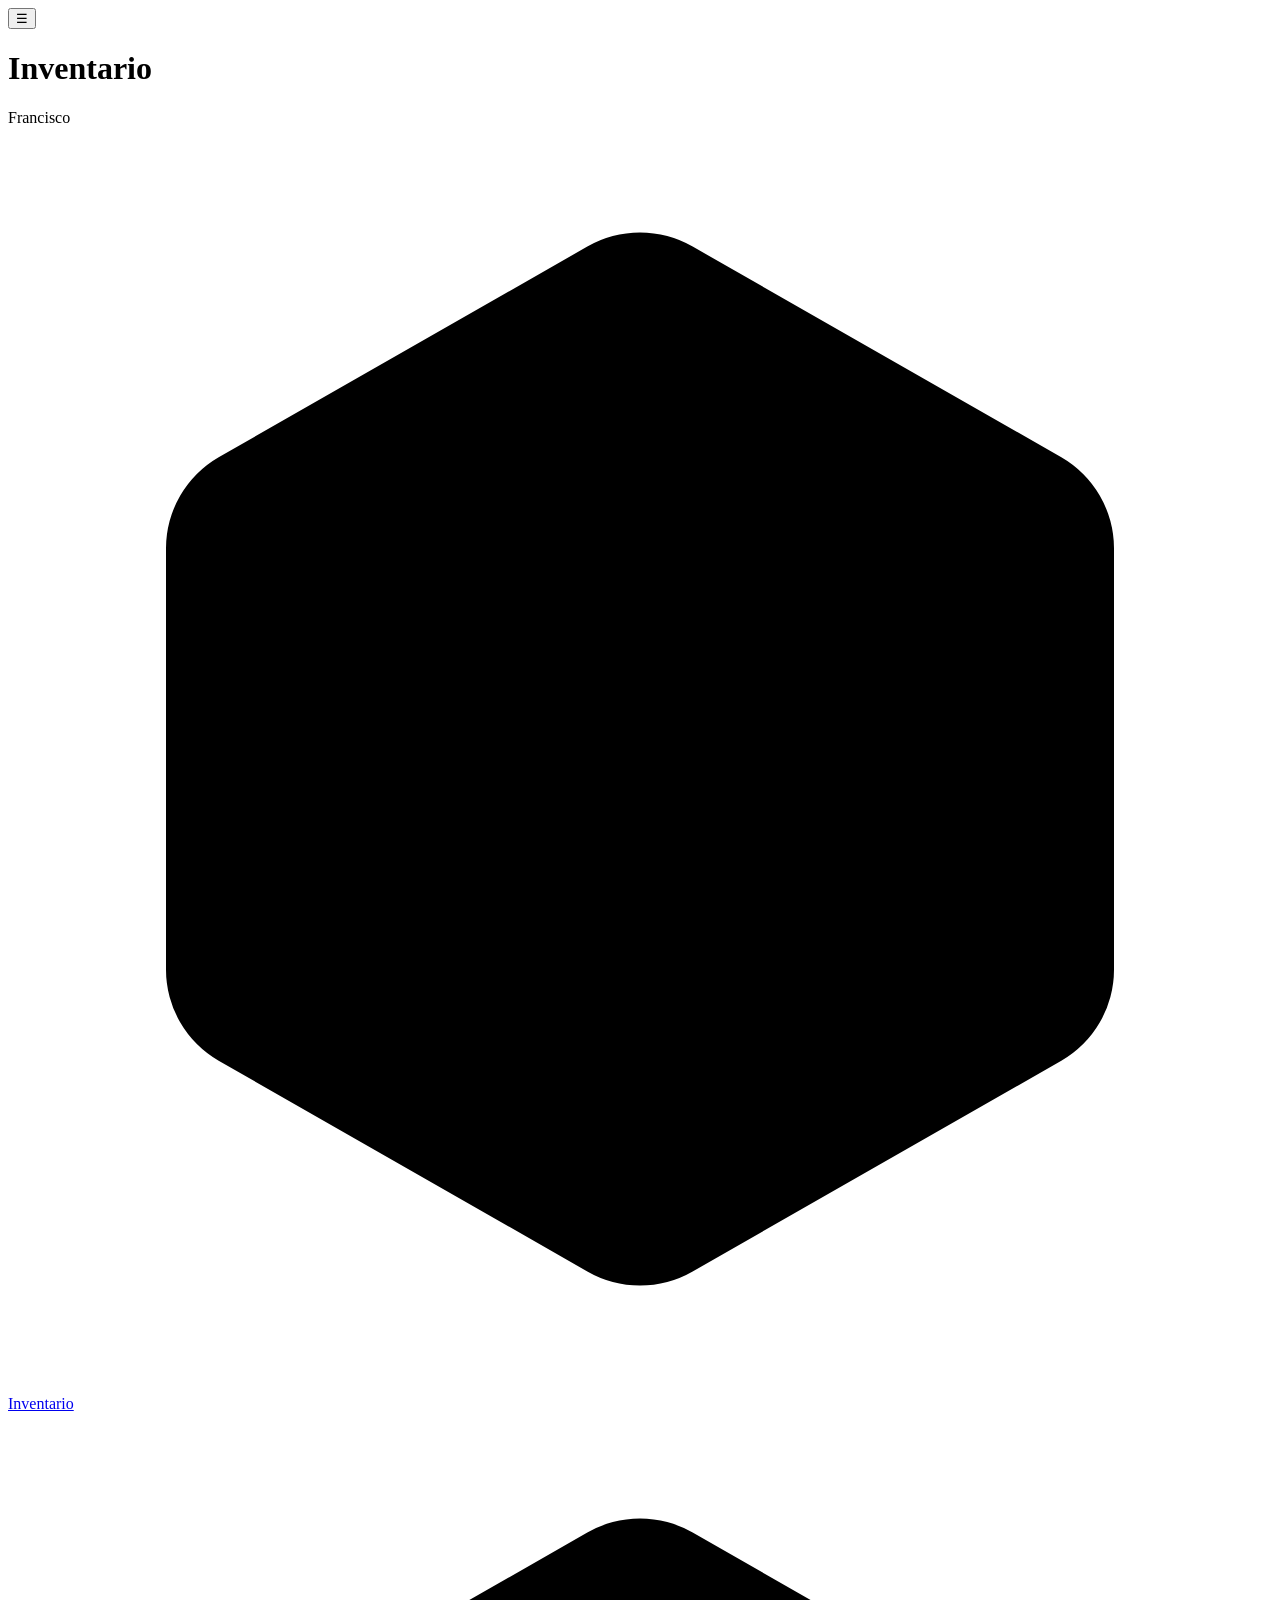
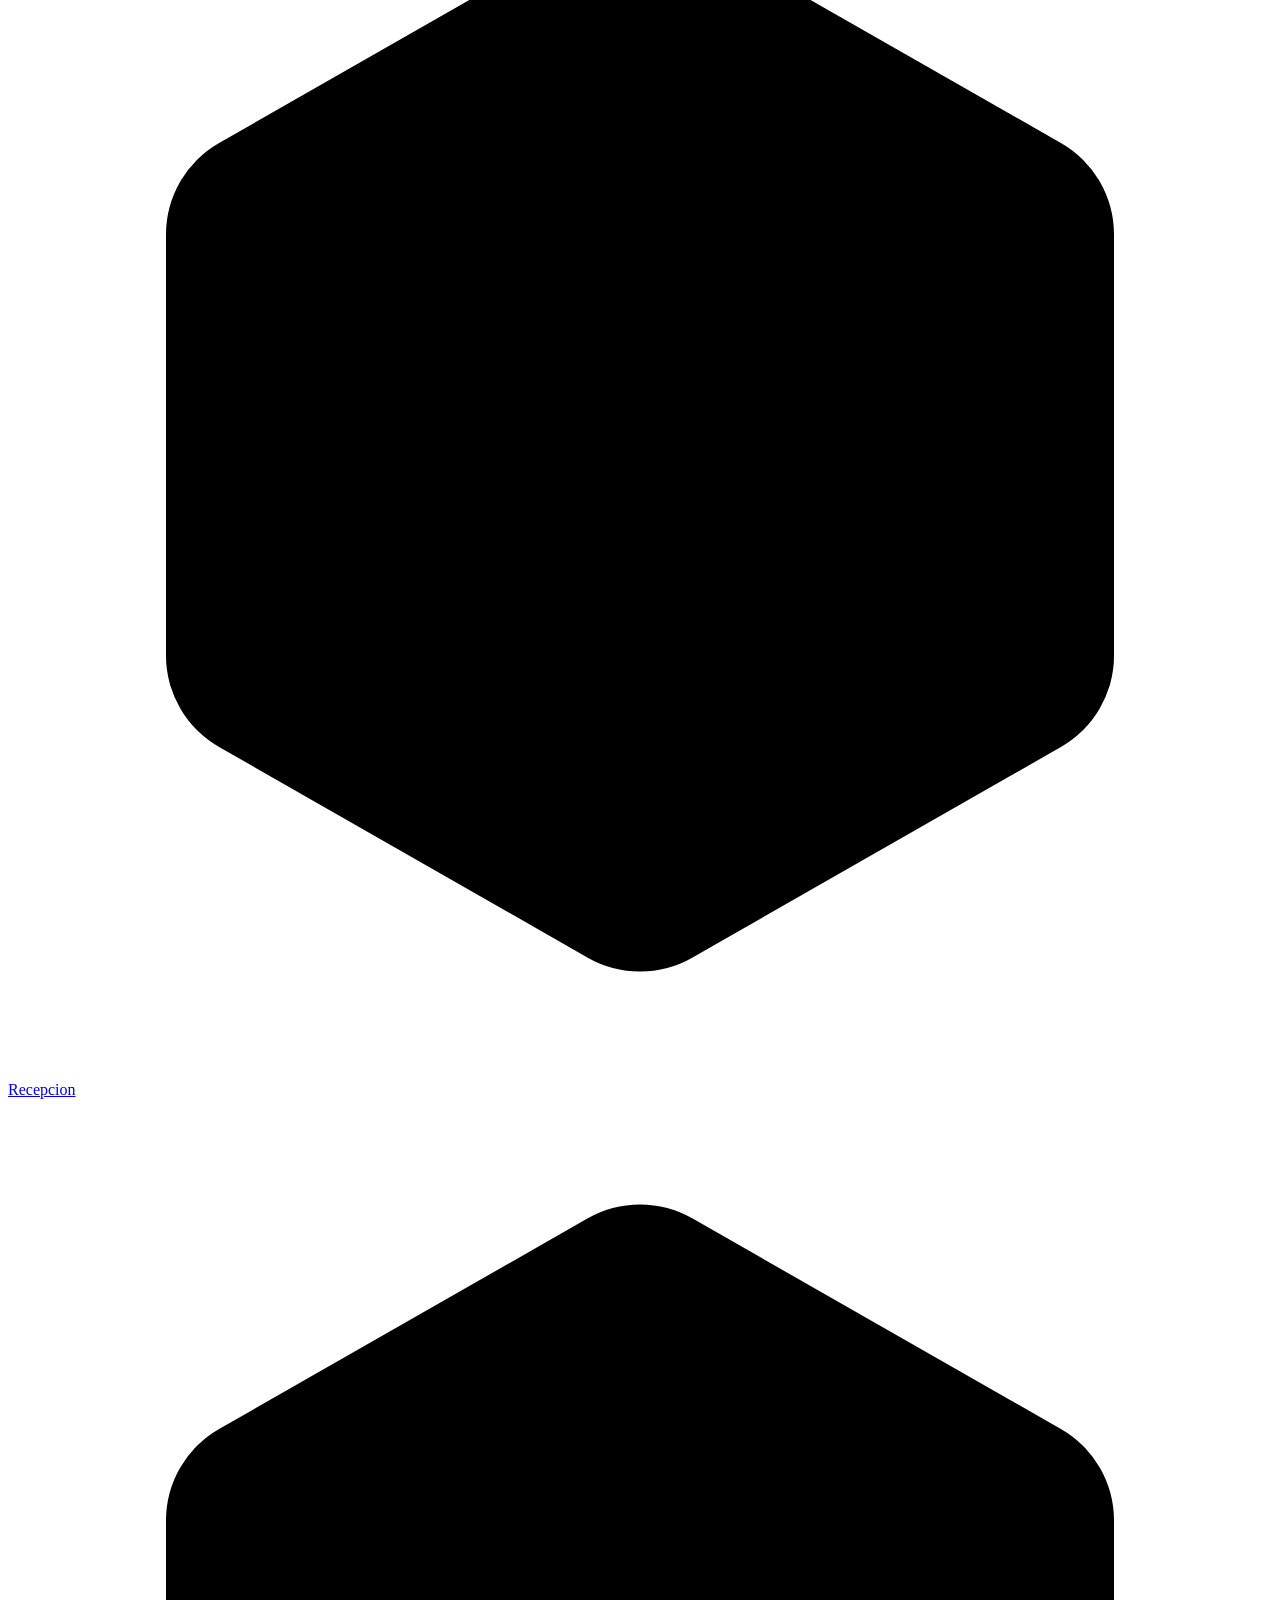
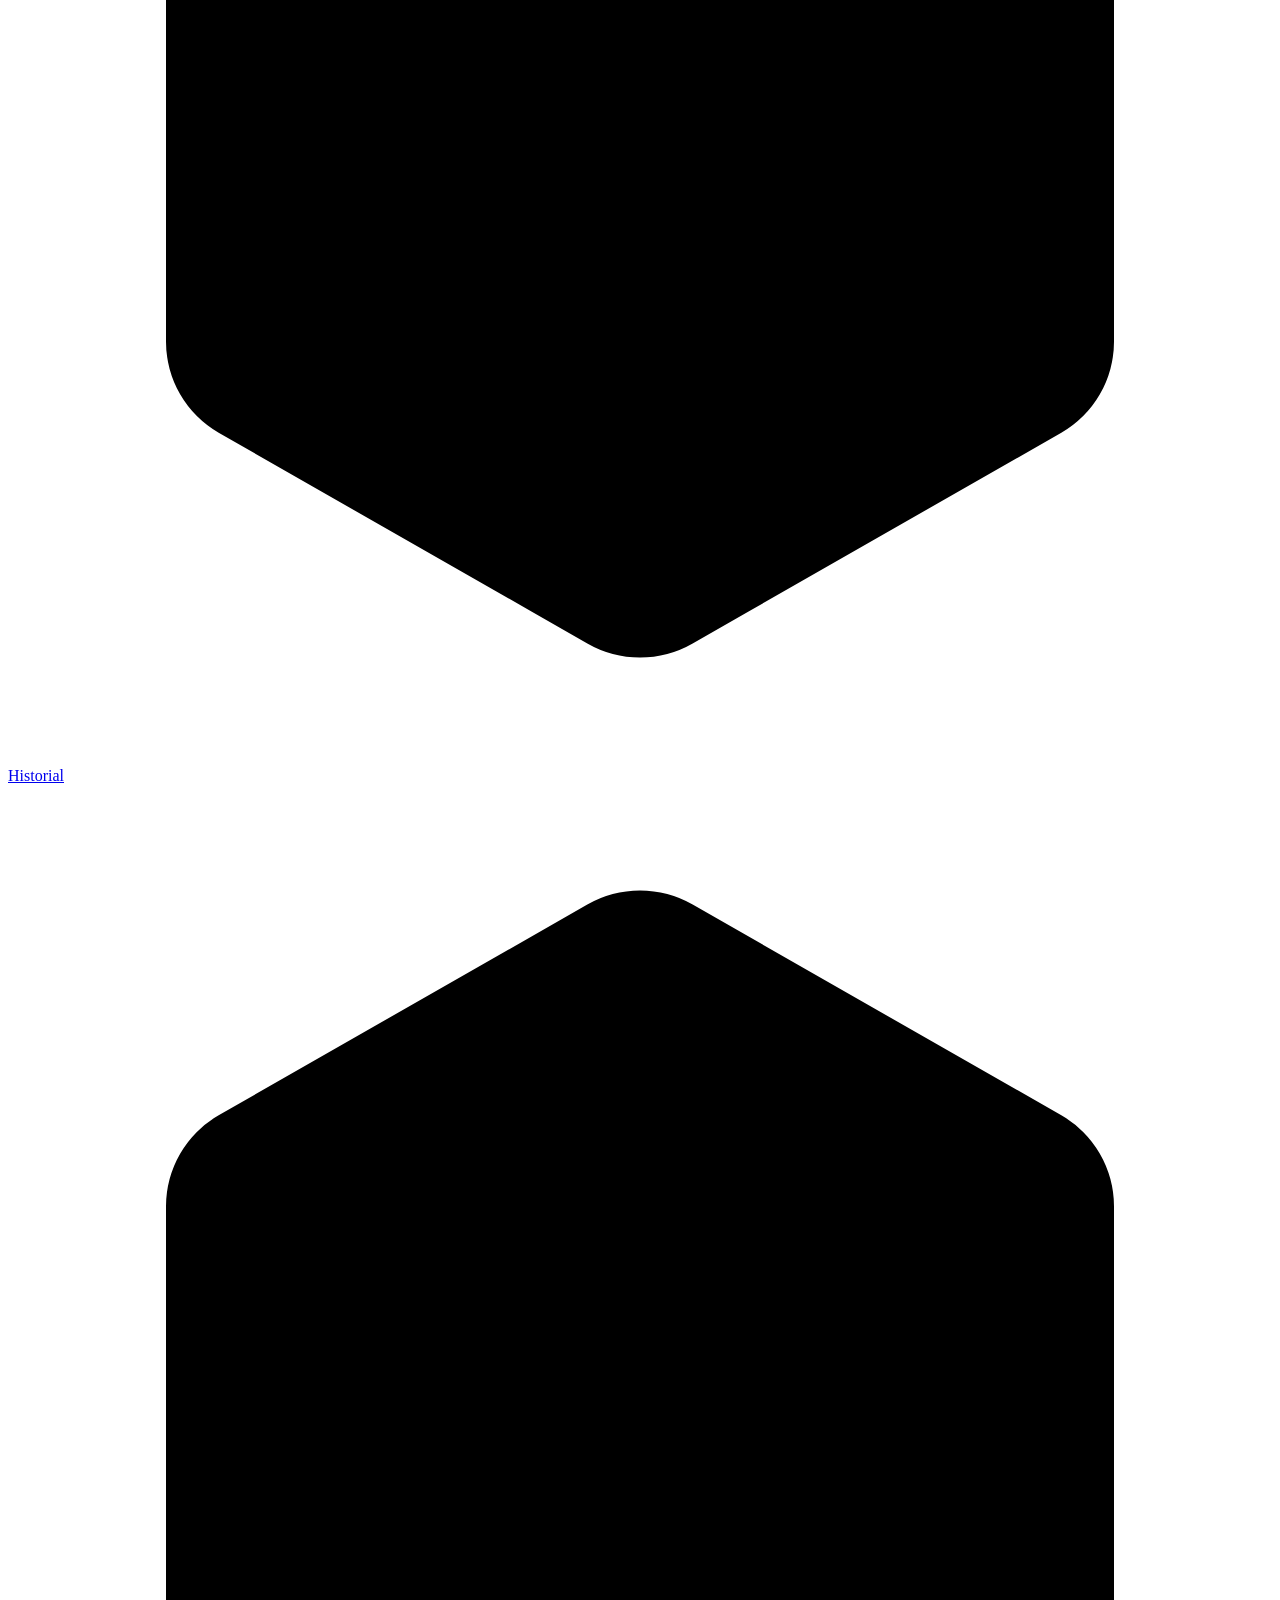
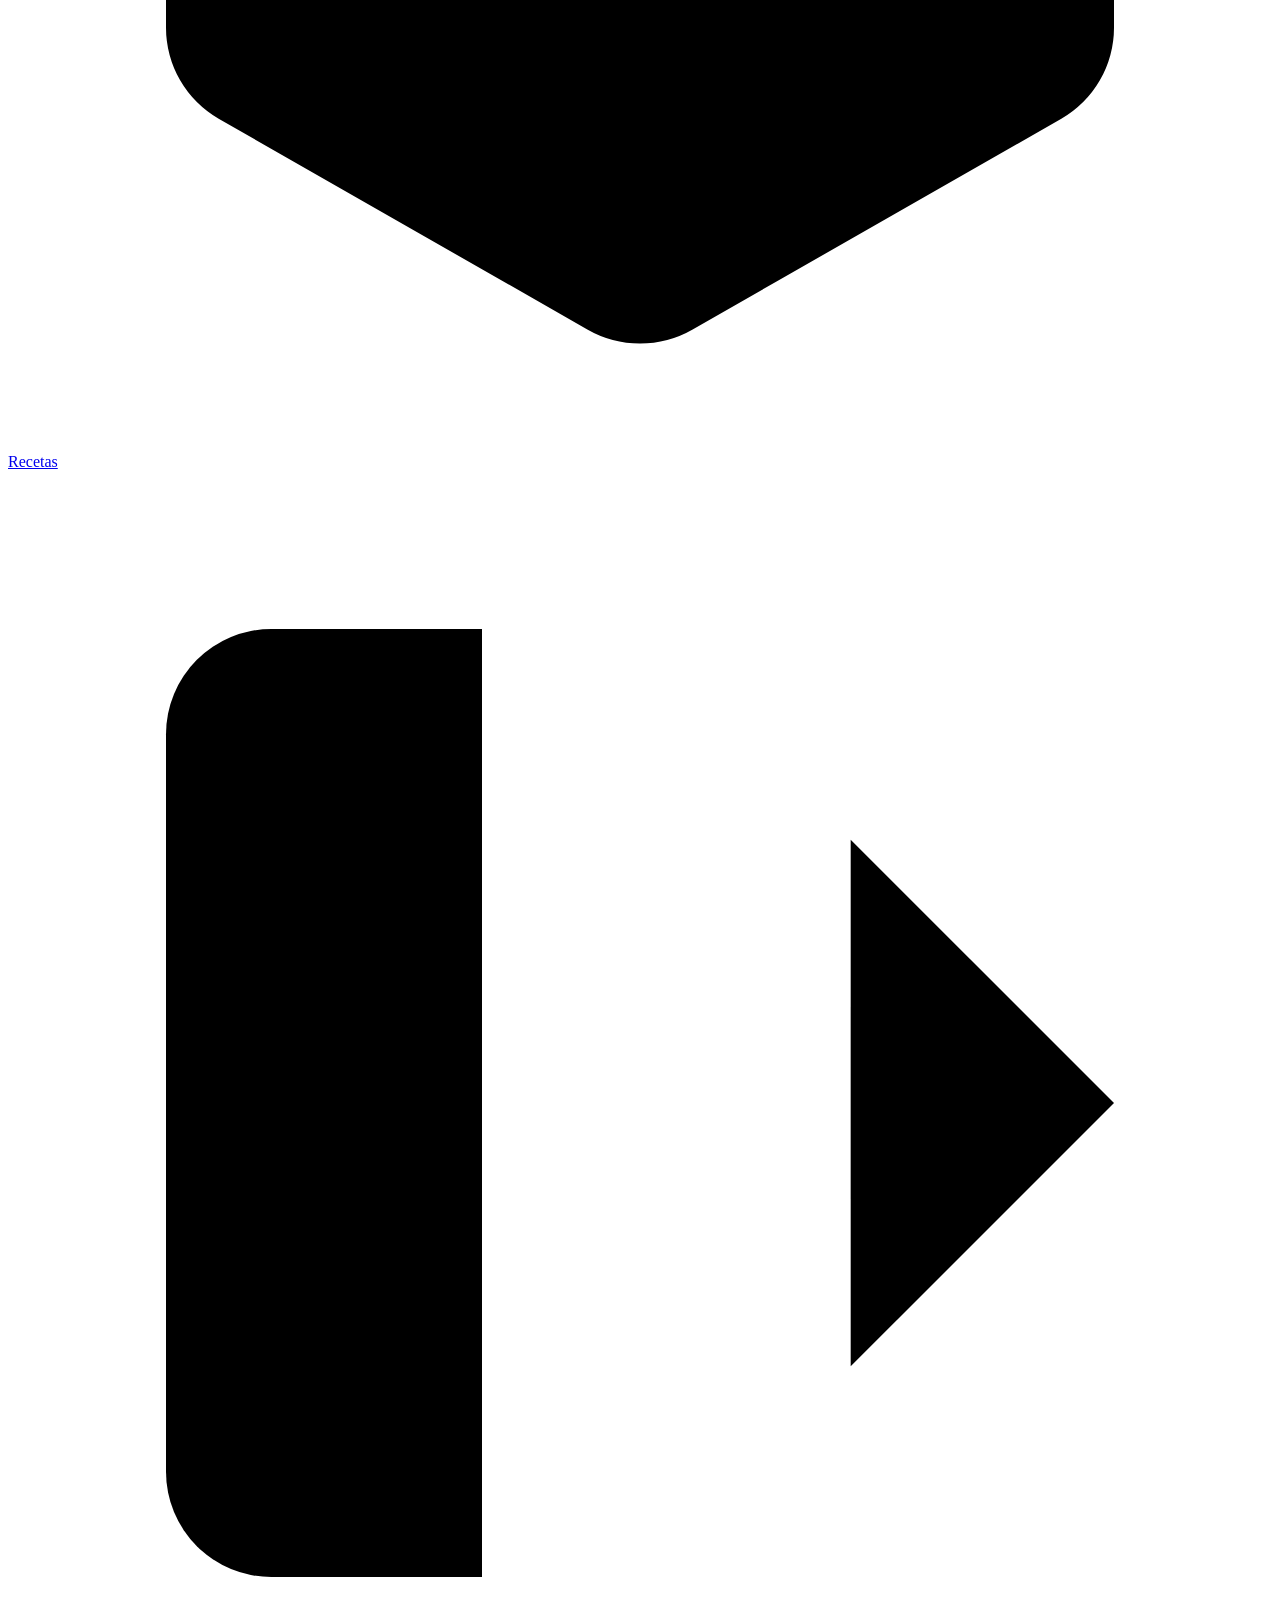
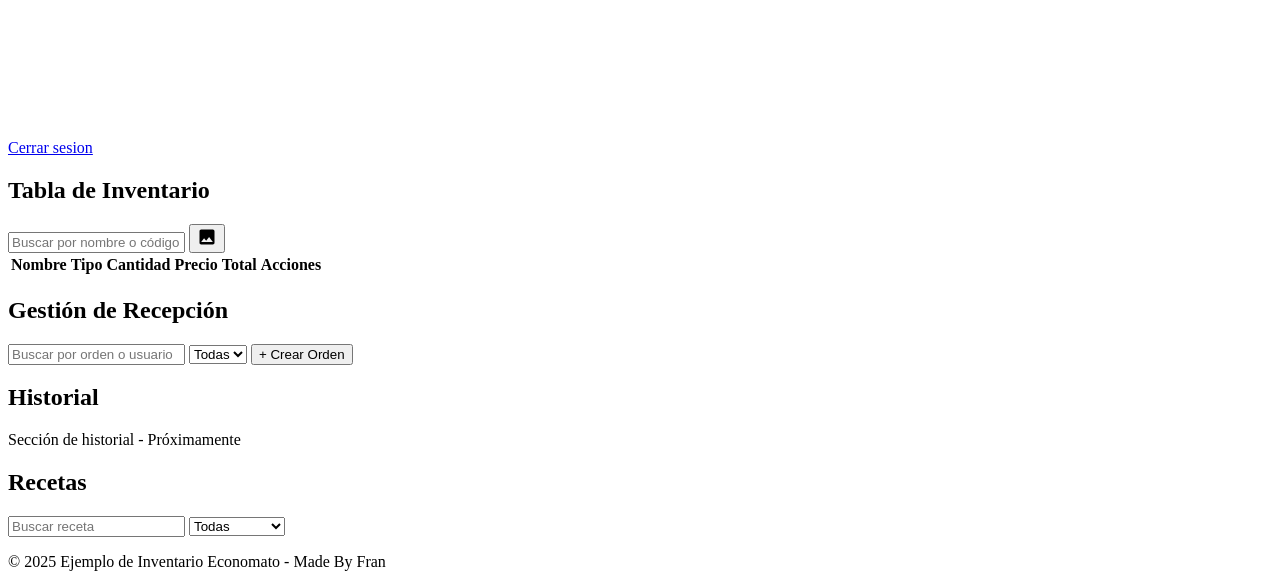
==== src/main/resources/templates/index.html @ 19a5eb01 "Initial commit" ====
<!DOCTYPE html>
<html xmlns:th="http://www.thymeleaf.org" lang="es">
  <head>
    <meta charset="UTF-8" />
    <meta name="viewport" content="width=device-width, initial-scale=1.0" />
    <title>Ejemplo de inventario Economato</title>
    <link rel="stylesheet" href="styles/var.css" />
    <link rel="stylesheet" href="styles/base.css" />
    <link rel="stylesheet" href="styles/header.css" />
    <link rel="stylesheet" href="styles/sidebar.css" />
    <link rel="stylesheet" href="styles/main.css" />
    <link rel="stylesheet" href="styles/forms.css" />
    <link rel="stylesheet" href="styles/table.css" />
    <link rel="stylesheet" href="styles/buttons.css" />
    <link rel="stylesheet" href="styles/footer.css" />
    <link rel="stylesheet" href="styles/responsive.css" />
    <link rel="stylesheet" href="styles/animations.css" />
    <link rel="stylesheet" href="styles/modals.css" />
    <link rel="stylesheet" href="styles/notifications.css" />
    <link rel="stylesheet" href="styles/table-messages.css" />
    <link rel="stylesheet" href="styles/routes.css" />
    <link rel="stylesheet" href="styles/recipes.css" />
    <link rel="stylesheet" href="styles/reception.css" />
    <link rel="stylesheet" href="styles/order-creation.css" />
    <link rel="stylesheet" href="styles/orders.css" />
    <link rel="stylesheet" href="styles/loading.css" />
  </head>
  <body>
    <header>
      <button class="menu-toggle" id="menuToggle">☰</button>
      <h1>Inventario</h1>
    </header>

    <aside class="aside" id="asideMenu">
      <div class="username">
        <div class="username-icon"></div>
        <span class="username-text">Francisco</span>
      </div>

      <nav class="menu">
        <div class="menu-indicator" id="menuIndicator"></div>

        <a href="#" class="item active" data-index="0">
          <svg class="icon" viewBox="0 0 24 24">
            <path
              d="M21 16V8a2 2 0 0 0-1-1.73l-7-4a2 2 0 0 0-2 0l-7 4A2 2 0 0 0 3 8v8a2 2 0 0 0 1 1.73l7 4a2 2 0 0 0 2 0l7-4A2 2 0 0 0 21 16z"
            ></path>
          </svg>
          <span class="label">Inventario</span>
        </a>

        <a href="#" class="item" data-index="1">
          <svg class="icon" viewBox="0 0 24 24">
            <path
              d="M21 16V8a2 2 0 0 0-1-1.73l-7-4a2 2 0 0 0-2 0l-7 4A2 2 0 0 0 3 8v8a2 2 0 0 0 1 1.73l7 4a2 2 0 0 0 2 0l7-4A2 2 0 0 0 21 16z"
            ></path>
          </svg>
          <span class="label">Recepcion</span>
        </a>

        <a href="#" class="item" data-index="2">
          <svg class="icon" viewBox="0 0 24 24">
            <path
              d="M21 16V8a2 2 0 0 0-1-1.73l-7-4a2 2 0 0 0-2 0l-7 4A2 2 0 0 0 3 8v8a2 2 0 0 0 1 1.73l7 4a2 2 0 0 0 2 0l7-4A2 2 0 0 0 21 16z"
            ></path>
          </svg>
          <span class="label">Historial</span>
        </a>

        <a href="#" class="item" data-index="3">
          <svg class="icon" viewBox="0 0 24 24">
            <path
              d="M21 16V8a2 2 0 0 0-1-1.73l-7-4a2 2 0 0 0-2 0l-7 4A2 2 0 0 0 3 8v8a2 2 0 0 0 1 1.73l7 4a2 2 0 0 0 2 0l7-4A2 2 0 0 0 21 16z"
            ></path>
          </svg>
          <span class="label">Recetas</span>
        </a>

        <a href="/login" class="item logout" data-index="4">
          <svg class="icon" viewBox="0 0 24 24">
            <path d="M9 21H5a2 2 0 0 1-2-2V5a2 2 0 0 1 2-2h4"></path>
            <polyline points="16 17 21 12 16 7"></polyline>
            <line x1="21" y1="12" x2="9" y2="12"></line>
          </svg>
          <span class="label">Cerrar sesion</span>
        </a>
      </nav>
    </aside>

    <main>
      <section class="inventory-section route-section active" id="inventory-section">
        <div class="inventory-header">
          <h2>Tabla de Inventario</h2>
          <div class="inventory-controls">
            <div class="search-input-container">
              <input
                class="inventory-search"
                type="text"
                placeholder="Buscar por nombre o código"
              />
              <button class="camera-btn" id="barcodeScannerBtn" title="Escanear código de barras">
                <svg viewBox="0 0 24 24" width="20" height="20" fill="currentColor" xmlns="http://www.w3.org/2000/svg">
                  <path d="M21 19V5c0-1.1-.9-2-2-2H5c-1.1 0-2 .9-2 2v14c0 1.1.9 2 2 2h14c1.1 0 2-.9 2-2zM8.5 13.5l2.5 3.01L14.5 12l4.5 6H5l3.5-4.5z"/>
                </svg>
              </button>
            </div>
            <select class="mobile-sort-select" style="display: none;">
              <option value="">Ordenar por...</option>
              <option value="name|asc">Nombre (A-Z)</option>
              <option value="name|desc">Nombre (Z-A)</option>
              <option value="currentStock|asc">Cantidad (menor a mayor)</option>
              <option value="currentStock|desc">Cantidad (mayor a menor)</option>
              <option value="unitPrice|asc">Precio (menor a mayor)</option>
              <option value="unitPrice|desc">Precio (mayor a menor)</option>
              <option value="total|asc">Total (menor a mayor)</option>
              <option value="total|desc">Total (mayor a menor)</option>
            </select>
          </div>
        </div>

        <div class="table-container">
          <table class="inventory-table">
            <thead>
              <tr>
                <th data-sortable="name">Nombre</th>
                <th data-sortable="type">Tipo</th>
                <th data-sortable="currentStock">Cantidad</th>
                <th data-sortable="unitPrice">Precio</th>
                <th data-sortable="total">Total</th>
                <th>Acciones</th>
              </tr>
            </thead>
            <tbody>
            </tbody>
          </table>
        </div>
      </section>

      <section id="reception-section" class="route-section reception-section">
        <div class="reception-header">
          <h2>Gestión de Recepción</h2>
          <div class="reception-controls">
            <input
              class="reception-search"
              type="text"
              placeholder="Buscar por orden o usuario"
            />
            <select class="reception-filter">
              <option value="all">Todas</option>
            </select>
            <button class="action-btn primary" id="createOrderBtn">
              + Crear Orden
            </button>
          </div>
        </div>
        <div id="receptionGrid" class="reception-grid">
        </div>
      </section>

      <section id="history-section" class="route-section">
        <div class="section-placeholder">
          <h2>Historial</h2>
          <p>Sección de historial - Próximamente</p>
        </div>
      </section>

      <section id="recipes-section" class="route-section">
        <div class="recipes-header">
          <h2>Recetas</h2>
          <div class="recipes-controls">
            <input
              class="recipes-search"
              type="text"
              placeholder="Buscar receta"
            />
            <select class="recipes-filter">
              <option value="">Todas</option>
              <option value="cost-asc">Menor costo</option>
              <option value="cost-desc">Mayor costo</option>
            </select>
          </div>
        </div>

        <div class="recipes-container">
          <div class="recipes-grid" id="recipesGrid">
          </div>
        </div>
      </section>
    </main>

    <footer>
      <p>&copy; 2025 Ejemplo de Inventario Economato - Made By Fran</p>
    </footer>

    <script  type="module" src="scripts/api/products.api.js"></script>
    <script  type="module" src="scripts/api/recipes.api.js"></script>
    <script  type="module" src="scripts/api/orders.api.js"></script>
    <script  type="module" src="scripts/api/reception.api.js"></script>

    <script type="module" src="scripts/components/auth.component.js"></script>
    <script type="module" src="scripts/components/orders.component.js"></script>

    <script type="module" src="scripts/script.js"></script>
  </body>
</html>
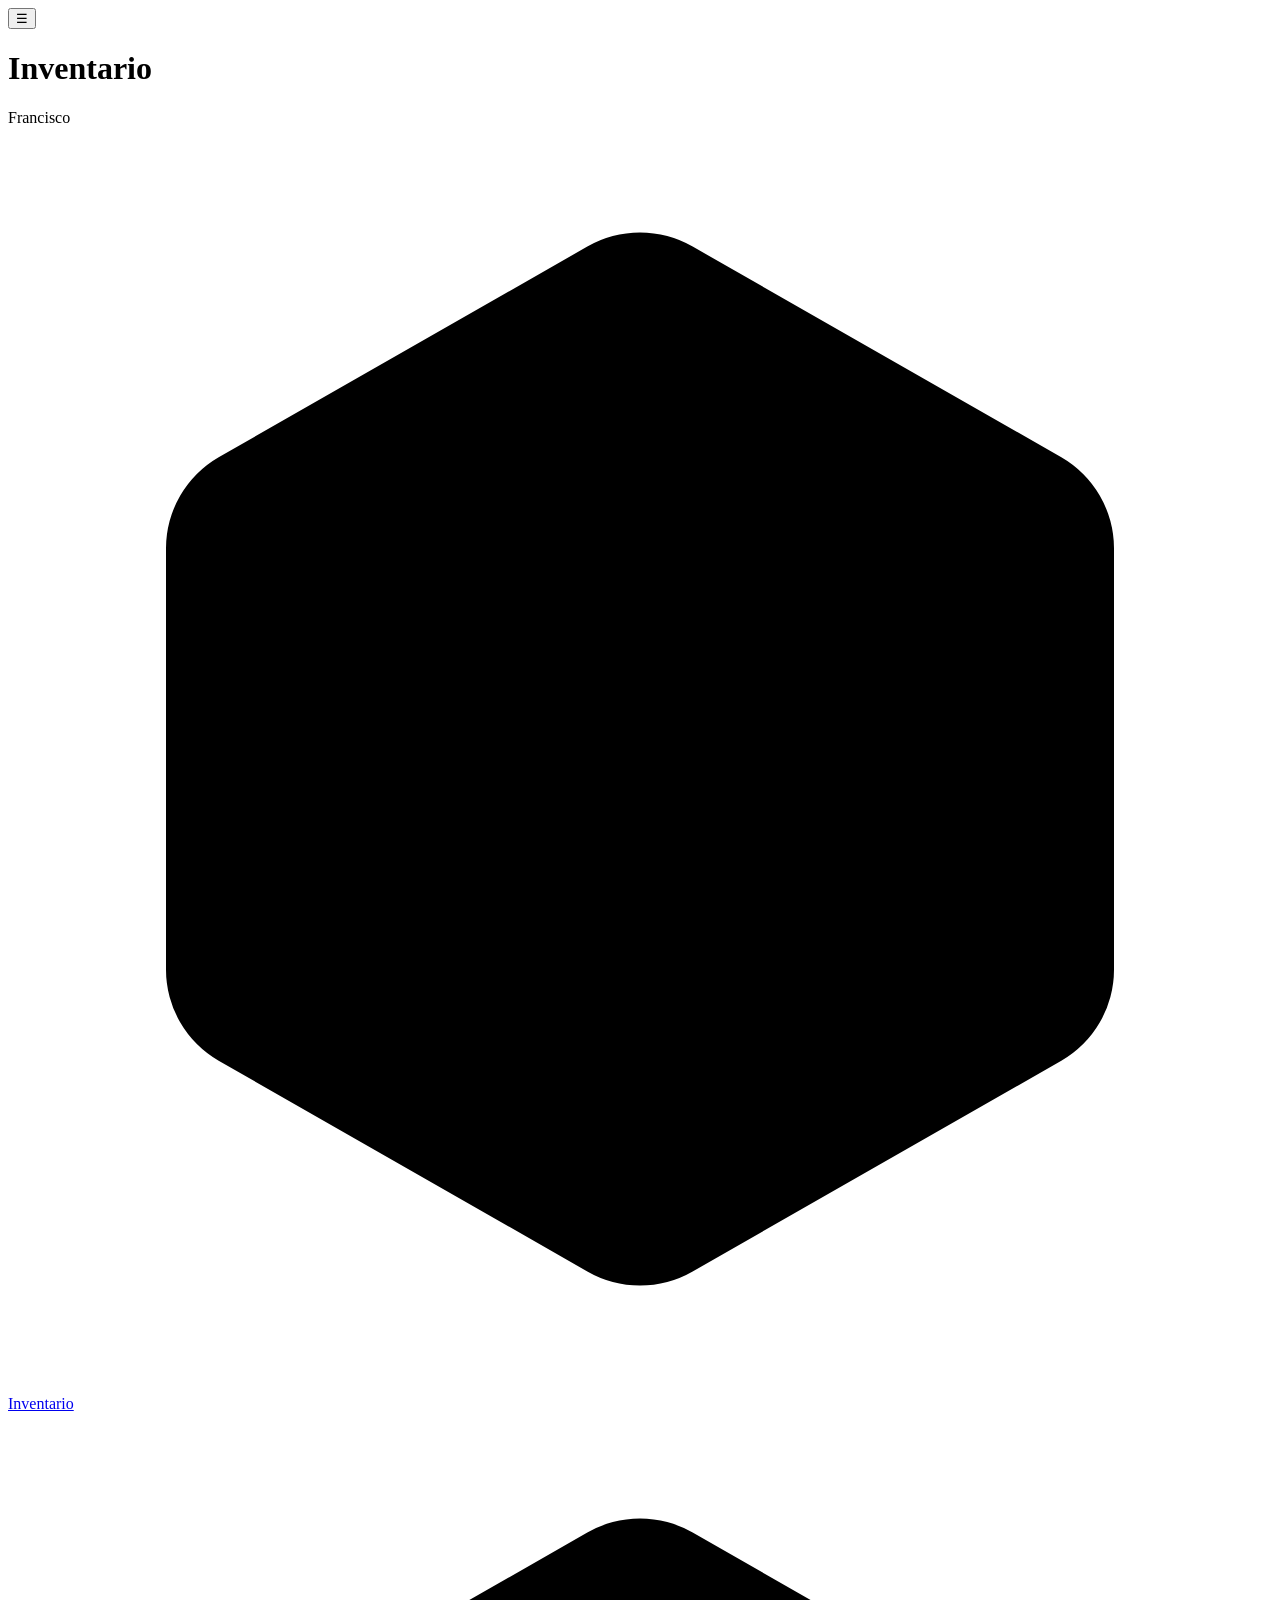
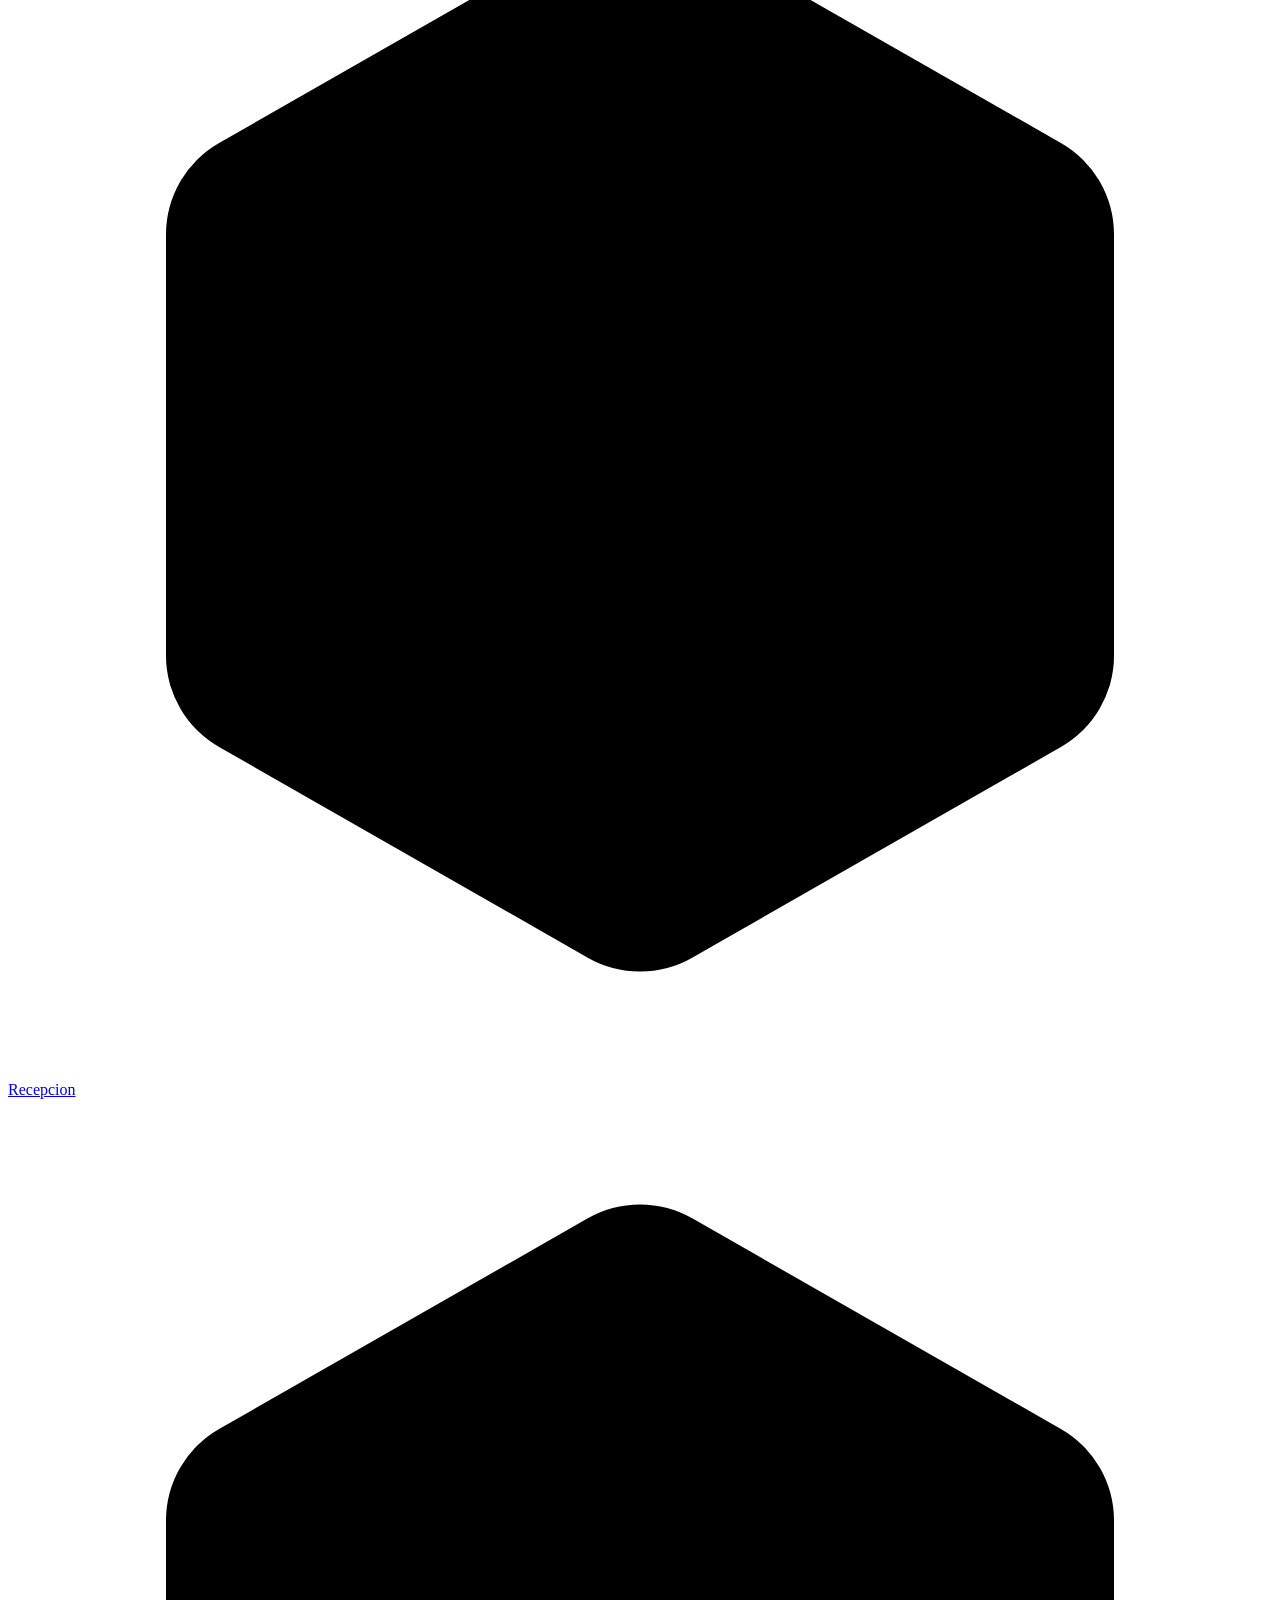
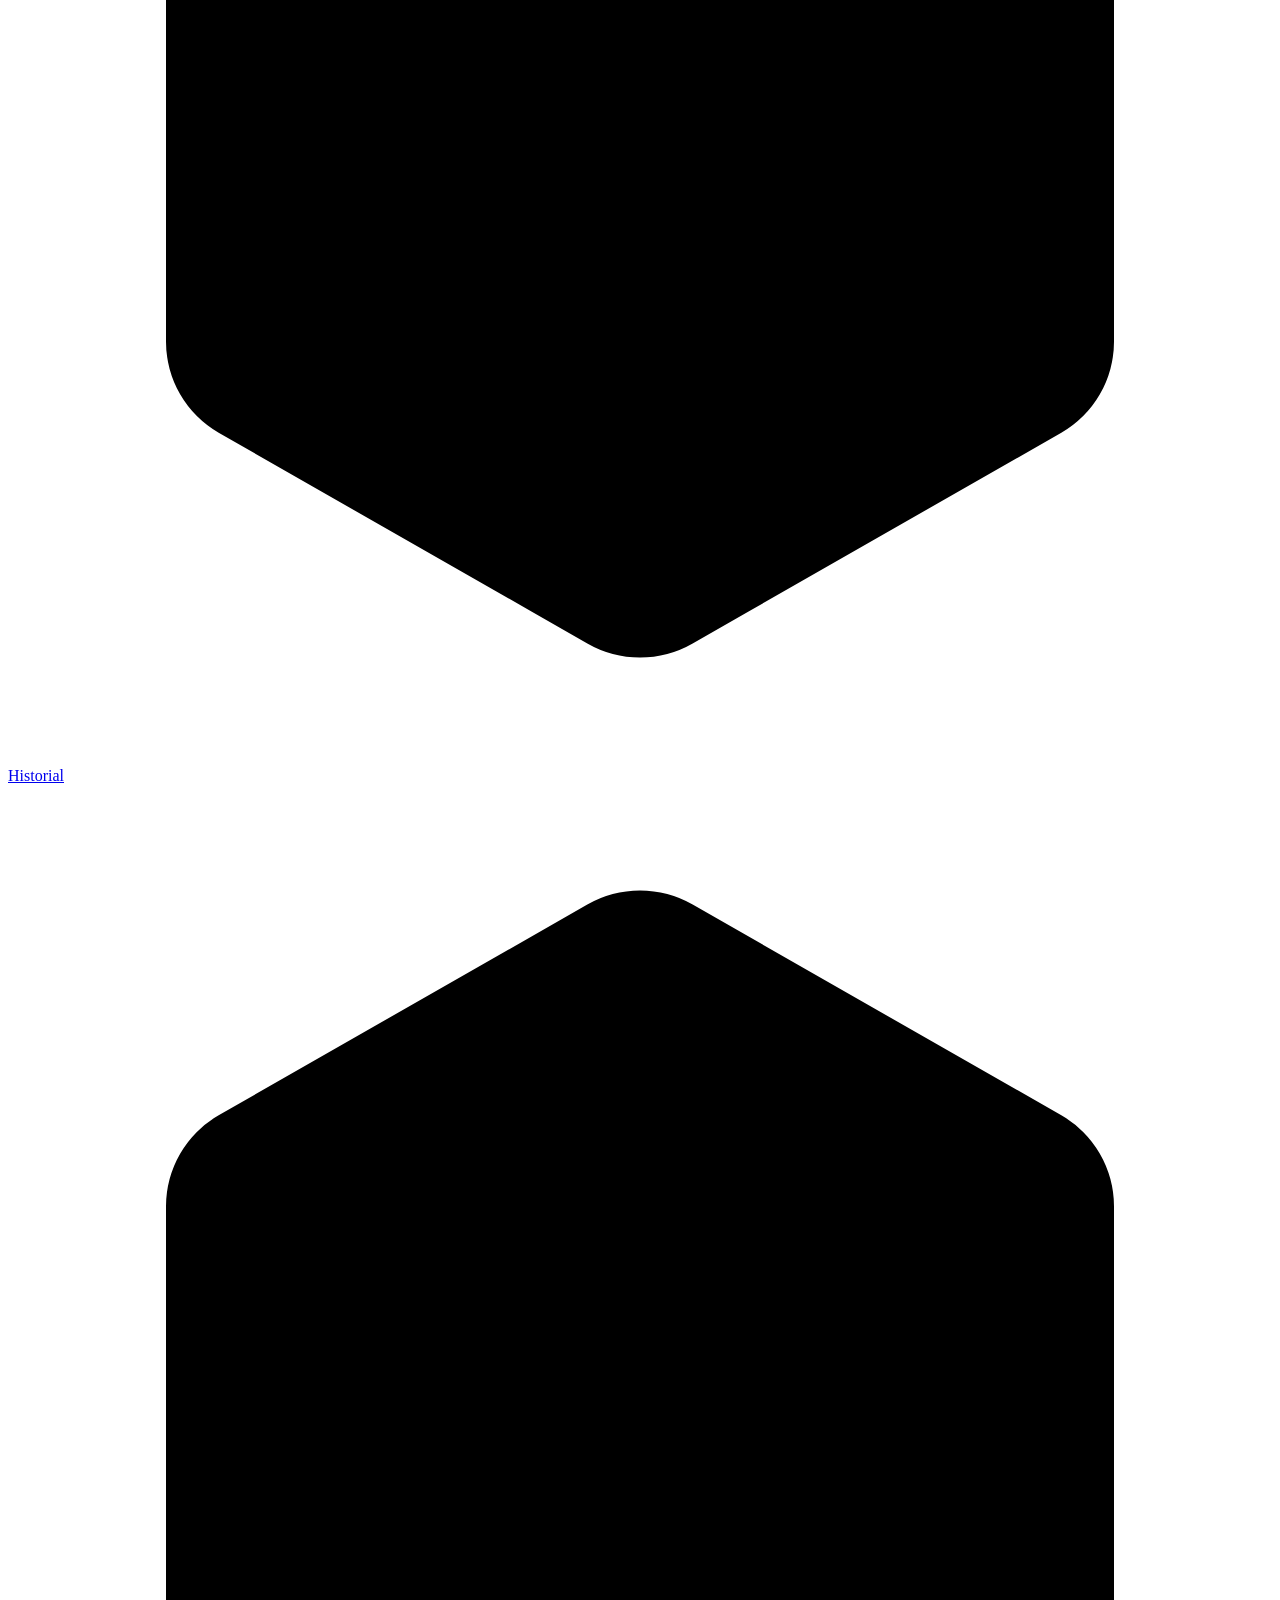
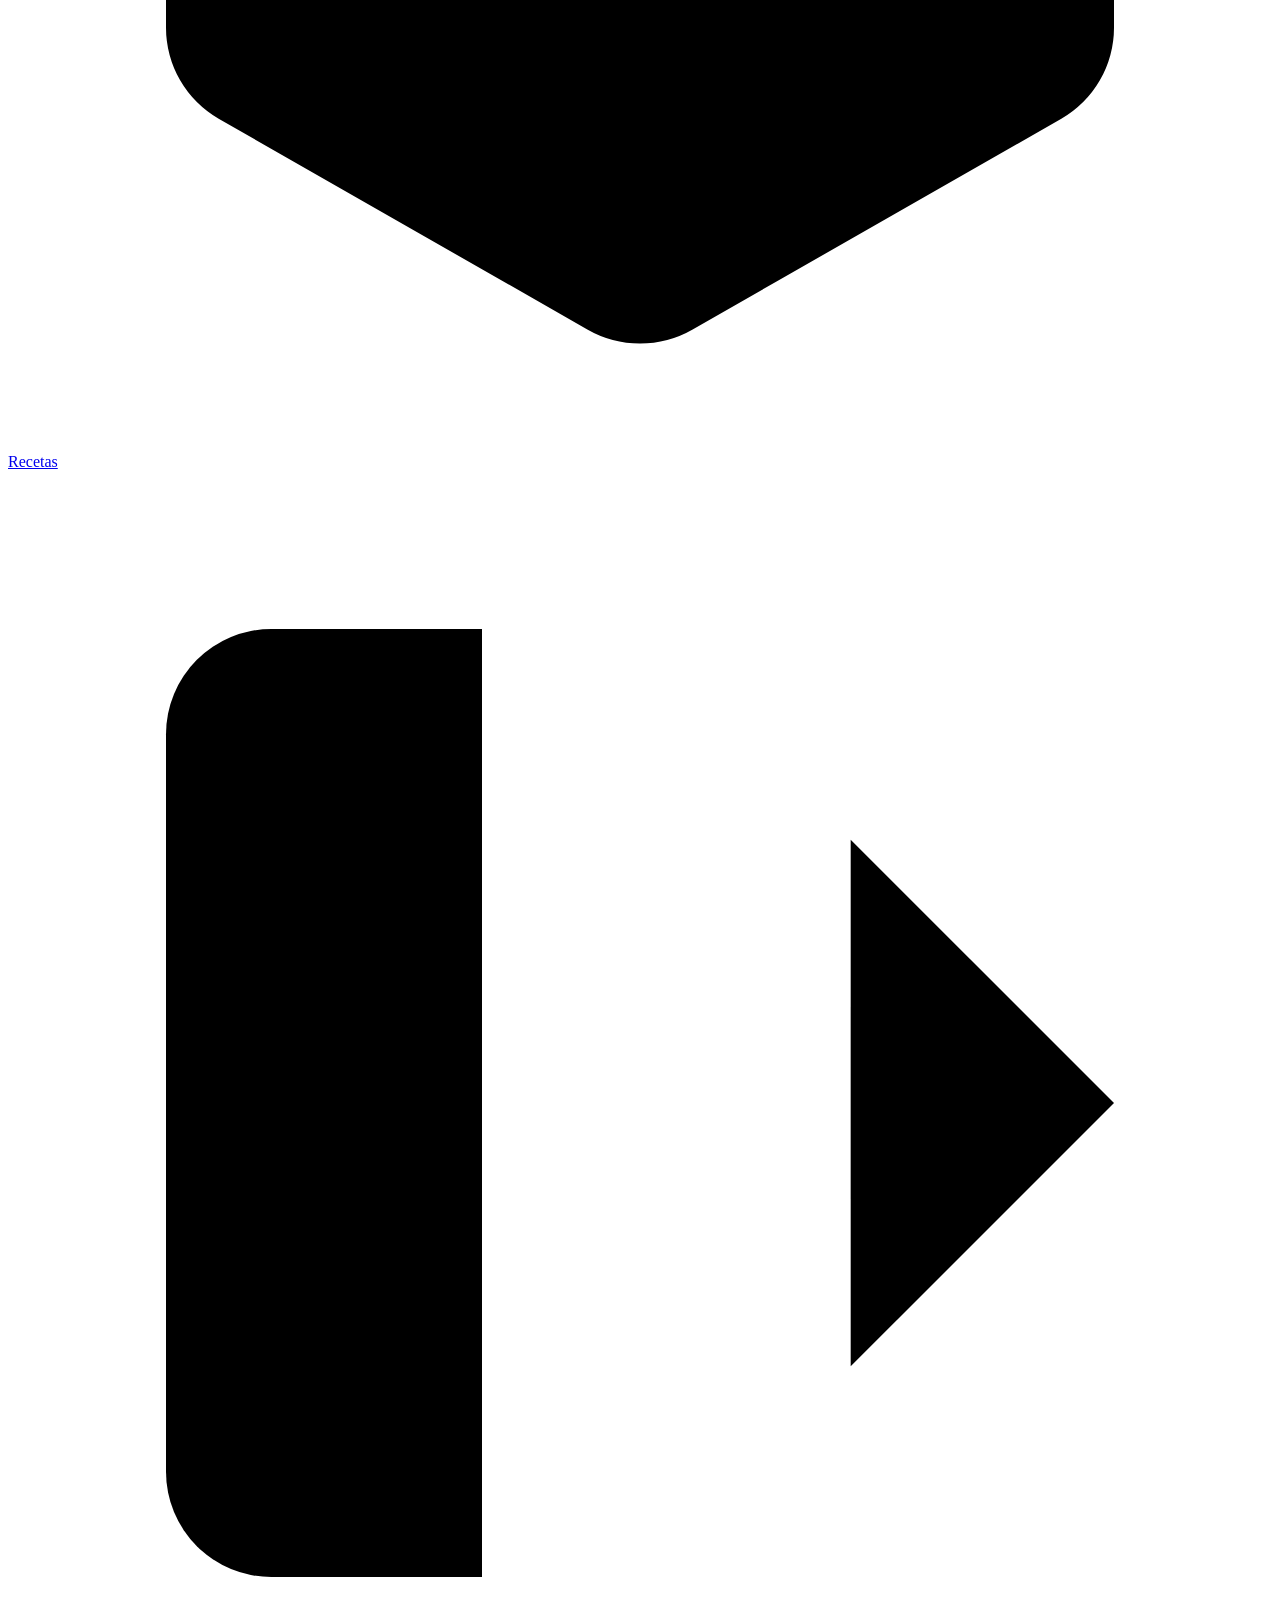
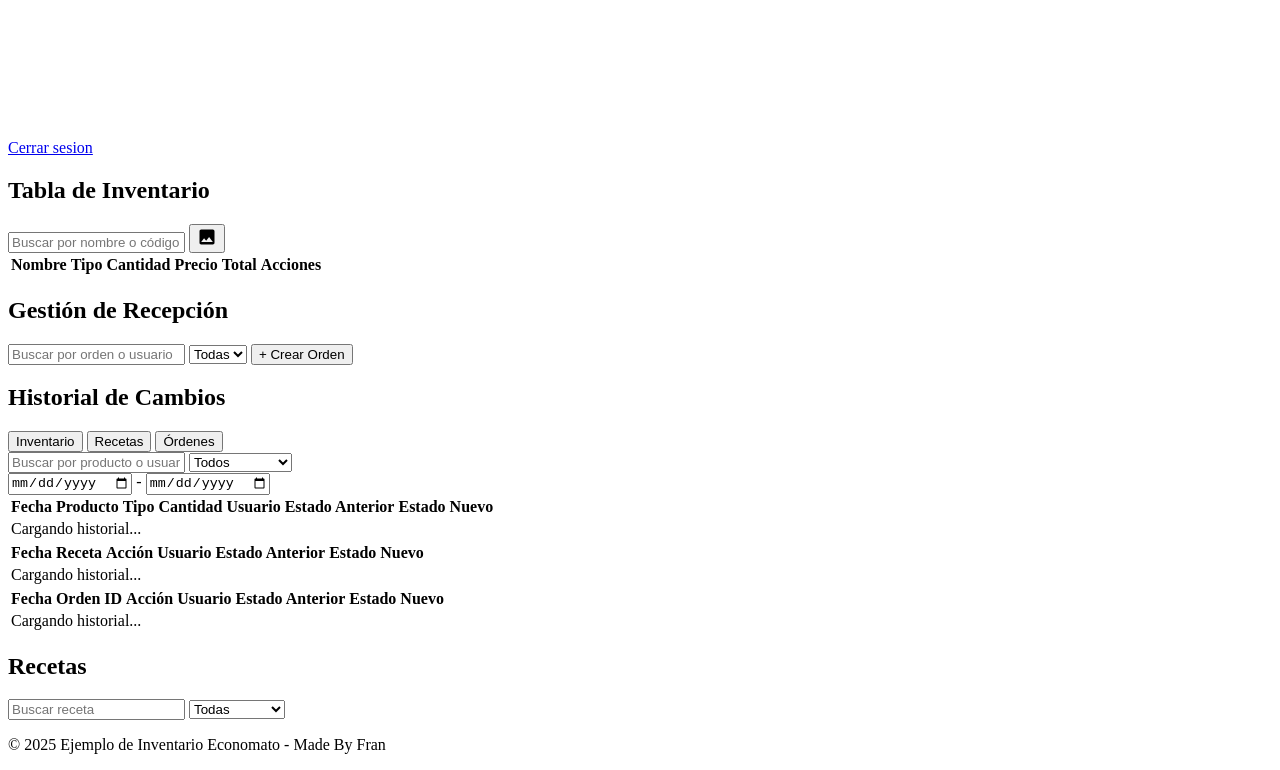
==== commit 651e9908: "feat: Añadido auditoria de ordenes y mejorado proteccion ante race conditions" ====
--- a/src/main/resources/templates/index.html
+++ b/src/main/resources/templates/index.html
@@ -24,6 +24,7 @@
     <link rel="stylesheet" href="styles/order-creation.css" />
     <link rel="stylesheet" href="styles/orders.css" />
     <link rel="stylesheet" href="styles/loading.css" />
+    <link rel="stylesheet" href="styles/history.css" />
   </head>
   <body>
     <header>
@@ -157,10 +158,111 @@
         </div>
       </section>
 
-      <section id="history-section" class="route-section">
-        <div class="section-placeholder">
-          <h2>Historial</h2>
-          <p>Sección de historial - Próximamente</p>
+      <section id="history-section" class="route-section history-section">
+        <div class="history-header">
+          <h2>Historial de Cambios</h2>
+          <div class="history-controls">
+            <div class="tab-selector">
+              <button class="tab-btn active" data-tab="inventory">Inventario</button>
+              <button class="tab-btn" data-tab="recipes">Recetas</button>
+              <button class="tab-btn" data-tab="orders">Órdenes</button>
+            </div>
+            <input
+              class="history-search"
+              type="text"
+              placeholder="Buscar por producto o usuario"
+            />
+            <select class="history-filter">
+              <option value="all">Todos</option>
+              <option value="ENTRADA">Entradas</option>
+              <option value="SALIDA">Salidas</option>
+              <option value="AJUSTE">Ajustes</option>
+              <option value="DEVOLUCION">Devoluciones</option>
+            </select>
+            <div class="date-range-picker">
+              <input type="date" class="date-input" id="dateFrom" />
+              <span>-</span>
+              <input type="date" class="date-input" id="dateTo" />
+            </div>
+          </div>
+        </div>
+
+        <div class="history-content">
+          <div class="history-tab-content active" id="inventoryHistoryTab">
+            <div class="table-container">
+              <table class="history-table">
+                <thead>
+                  <tr>
+                    <th>Fecha</th>
+                    <th>Producto</th>
+                    <th>Tipo</th>
+                    <th>Cantidad</th>
+                    <th>Usuario</th>
+                    <th>Estado Anterior</th>
+                    <th>Estado Nuevo</th>
+                  </tr>
+                </thead>
+                <tbody id="inventoryHistoryBody">
+                  <tr class="loading-row">
+                    <td colspan="7">
+                      <div class="loading-spinner"></div>
+                      Cargando historial...
+                    </td>
+                  </tr>
+                </tbody>
+              </table>
+            </div>
+          </div>
+
+          <div class="history-tab-content" id="recipesHistoryTab">
+            <div class="table-container">
+              <table class="history-table">
+                <thead>
+                  <tr>
+                    <th>Fecha</th>
+                    <th>Receta</th>
+                    <th>Acción</th>
+                    <th>Usuario</th>
+                    <th>Estado Anterior</th>
+                    <th>Estado Nuevo</th>
+                  </tr>
+                </thead>
+                <tbody id="recipesHistoryBody">
+                  <tr class="loading-row">
+                    <td colspan="6">
+                      <div class="loading-spinner"></div>
+                      Cargando historial...
+                    </td>
+                  </tr>
+                </tbody>
+              </table>
+            </div>
+          </div>
+
+          <div class="history-tab-content" id="ordersHistoryTab">
+            <div class="table-container">
+              <table class="history-table">
+                <thead>
+                  <tr>
+                    <th>Fecha</th>
+                    <th>Orden ID</th>
+                    <th>Acción</th>
+                    <th>Usuario</th>
+                    <th>Estado Anterior</th>
+                    <th>Estado Nuevo</th>
+                  </tr>
+                </thead>
+                <tbody id="ordersHistoryBody">
+                  <tr class="loading-row">
+                    <td colspan="6">
+                      <div class="loading-spinner"></div>
+                      Cargando historial...
+                    </td>
+                  </tr>
+                </tbody>
+              </table>
+            </div>
+          </div>
         </div>
       </section>
 
@@ -196,9 +298,11 @@
     <script  type="module" src="scripts/api/recipes.api.js"></script>
     <script  type="module" src="scripts/api/orders.api.js"></script>
     <script  type="module" src="scripts/api/reception.api.js"></script>
+    <script  type="module" src="scripts/api/audit.api.js"></script>
 
     <script type="module" src="scripts/components/auth.component.js"></script>
     <script type="module" src="scripts/components/orders.component.js"></script>
+    <script type="module" src="scripts/components/history.component.js"></script>
 
     <script type="module" src="scripts/script.js"></script>
   </body>
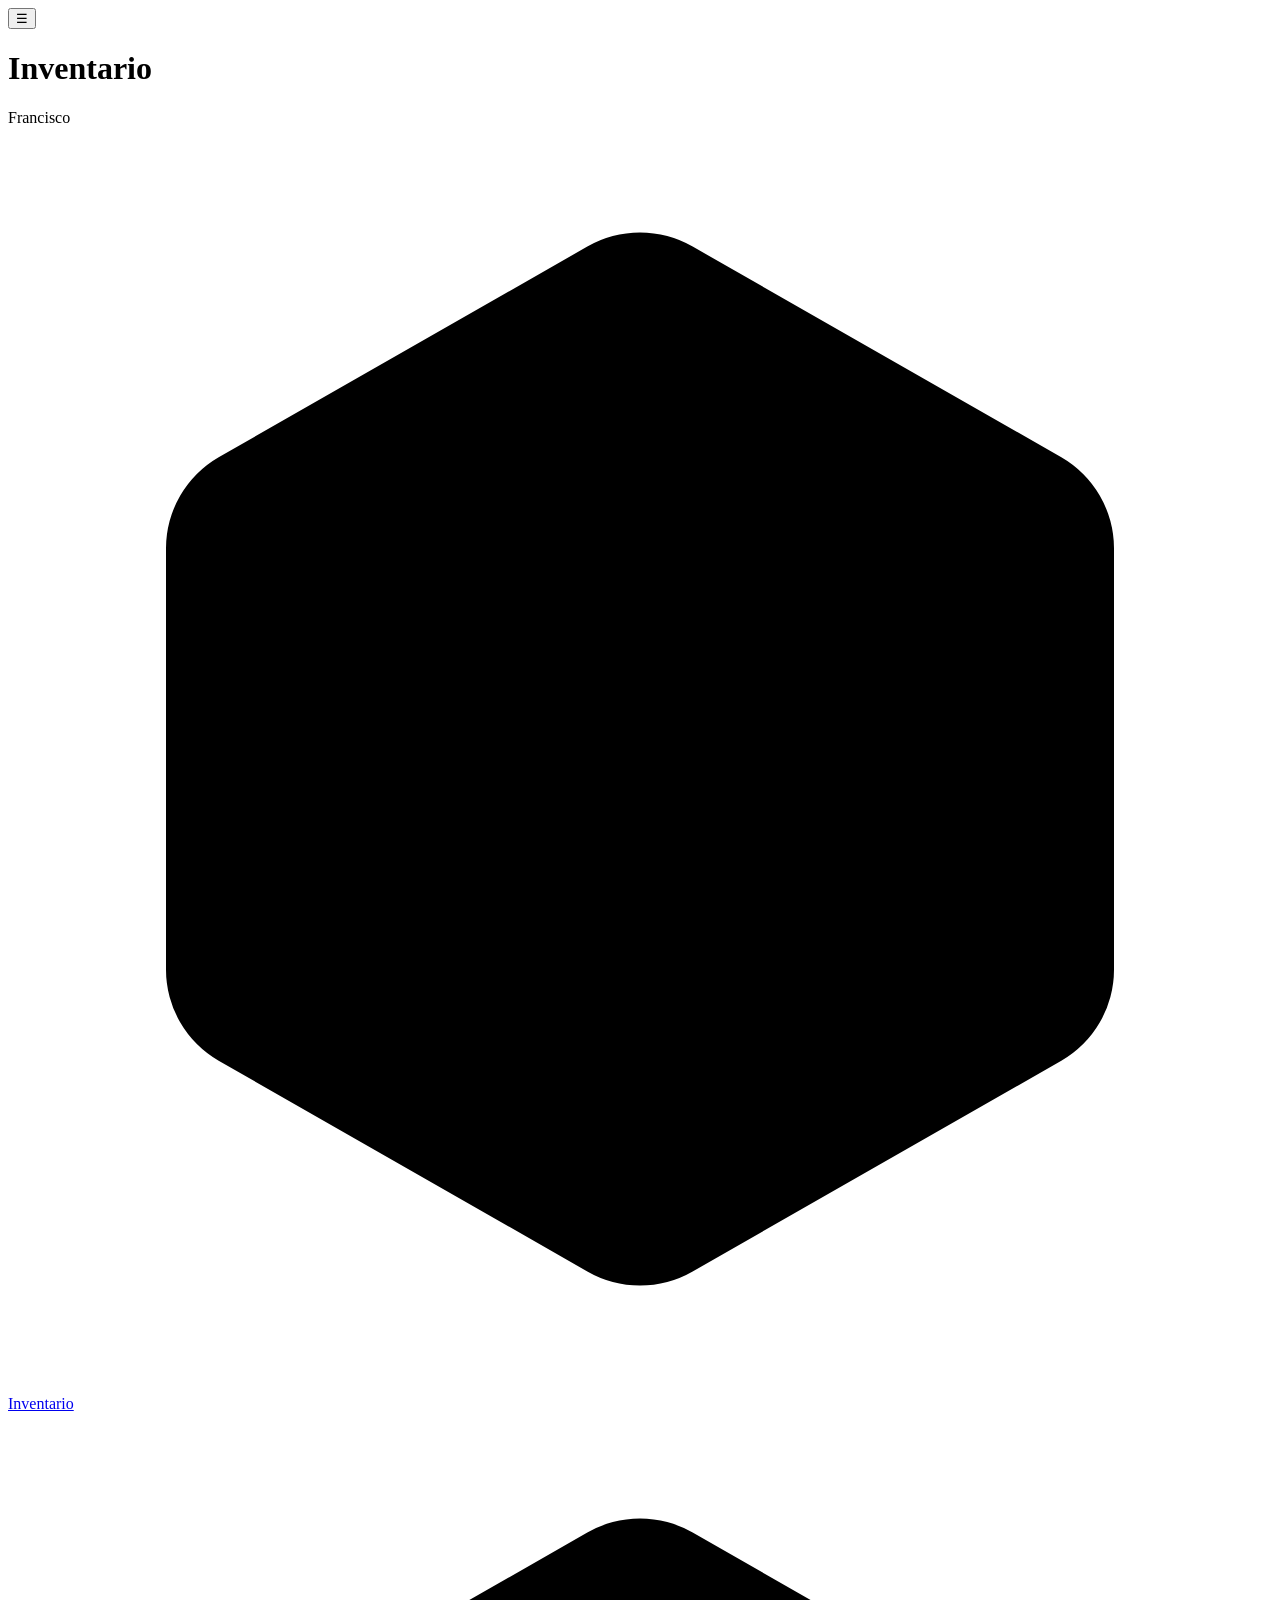
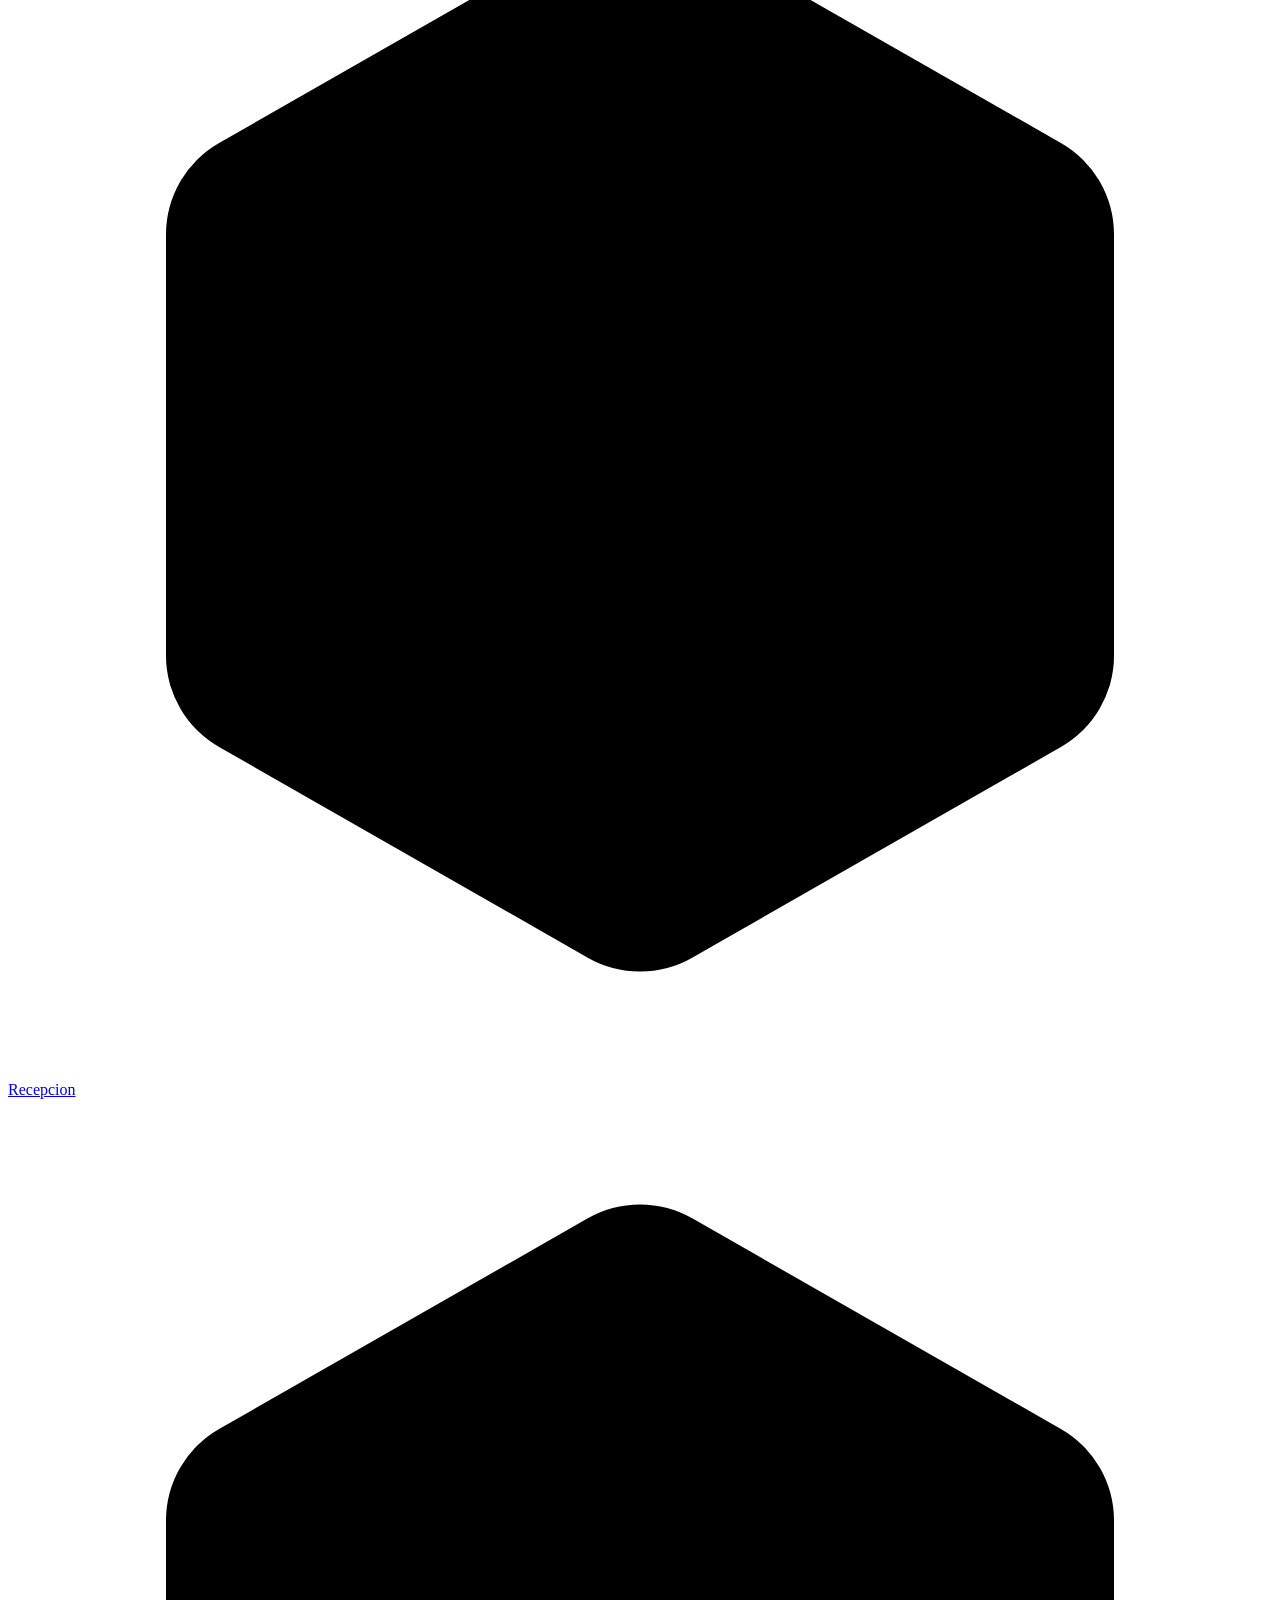
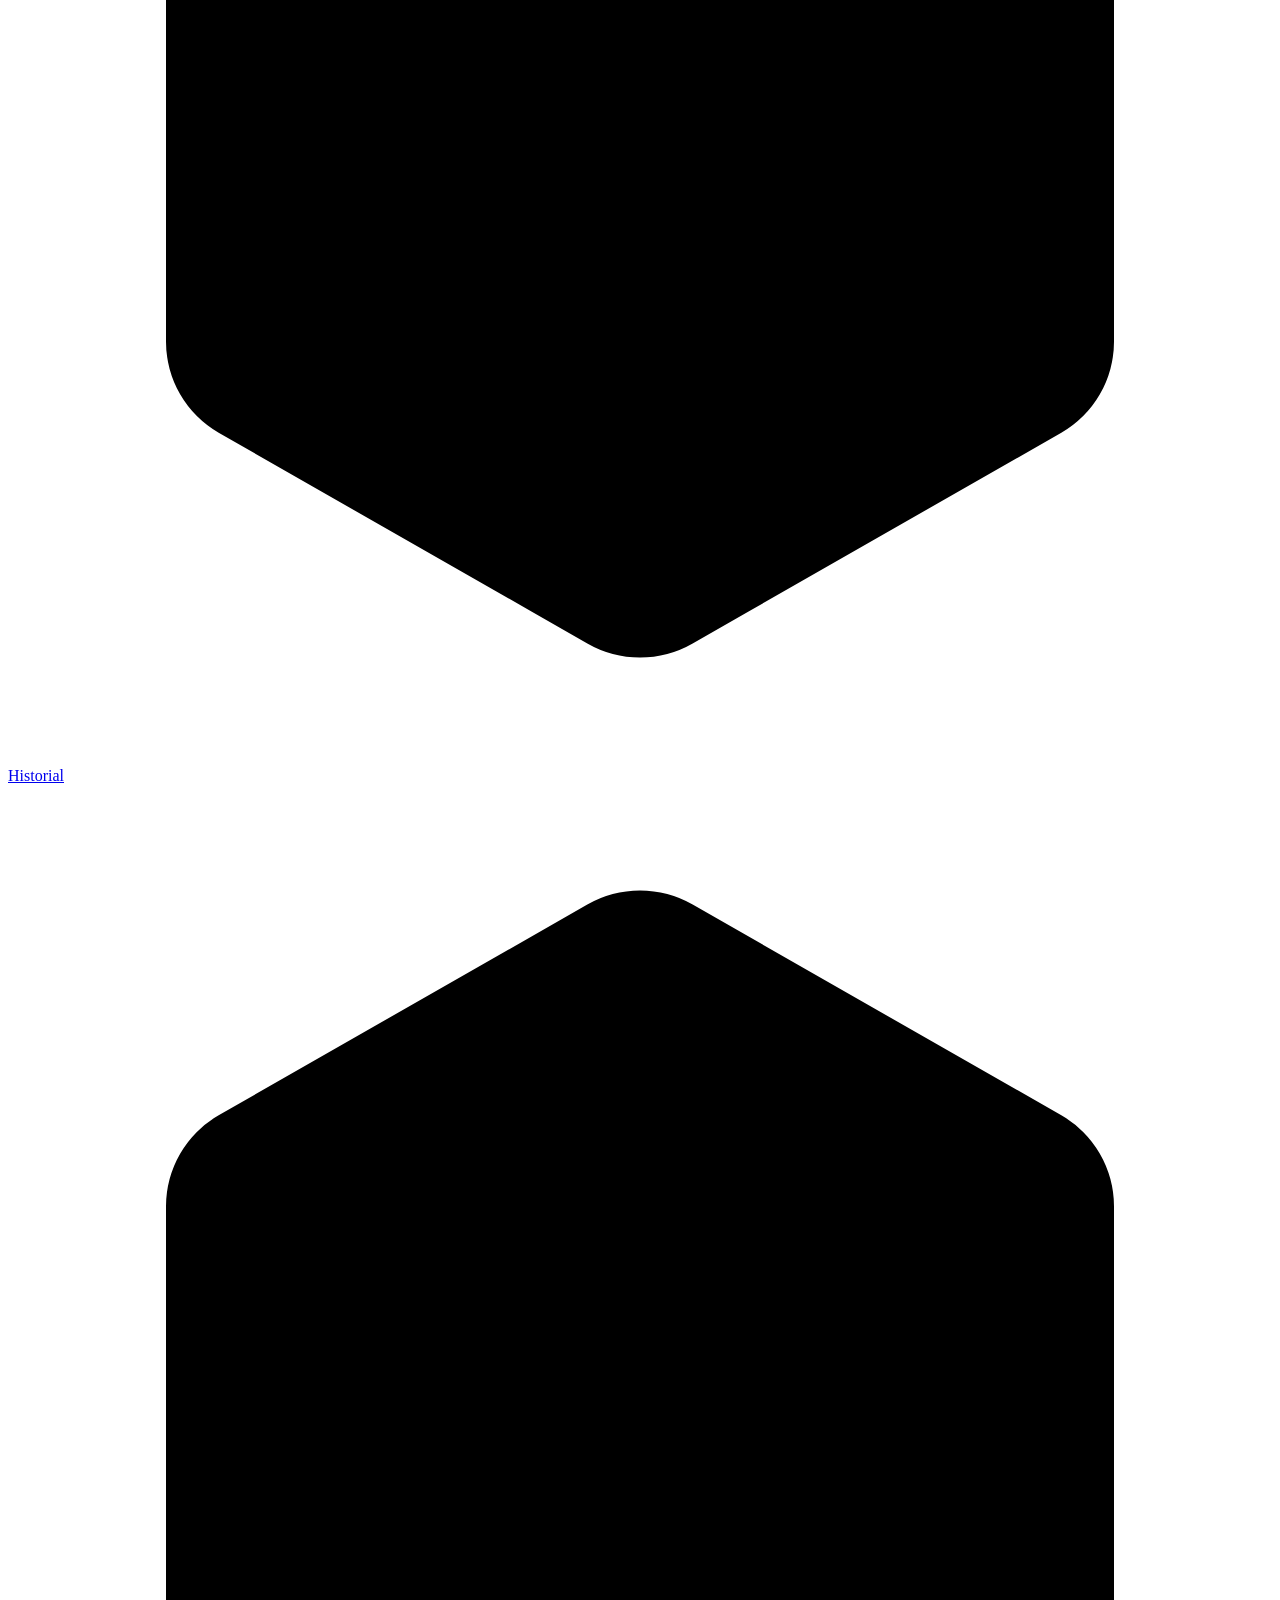
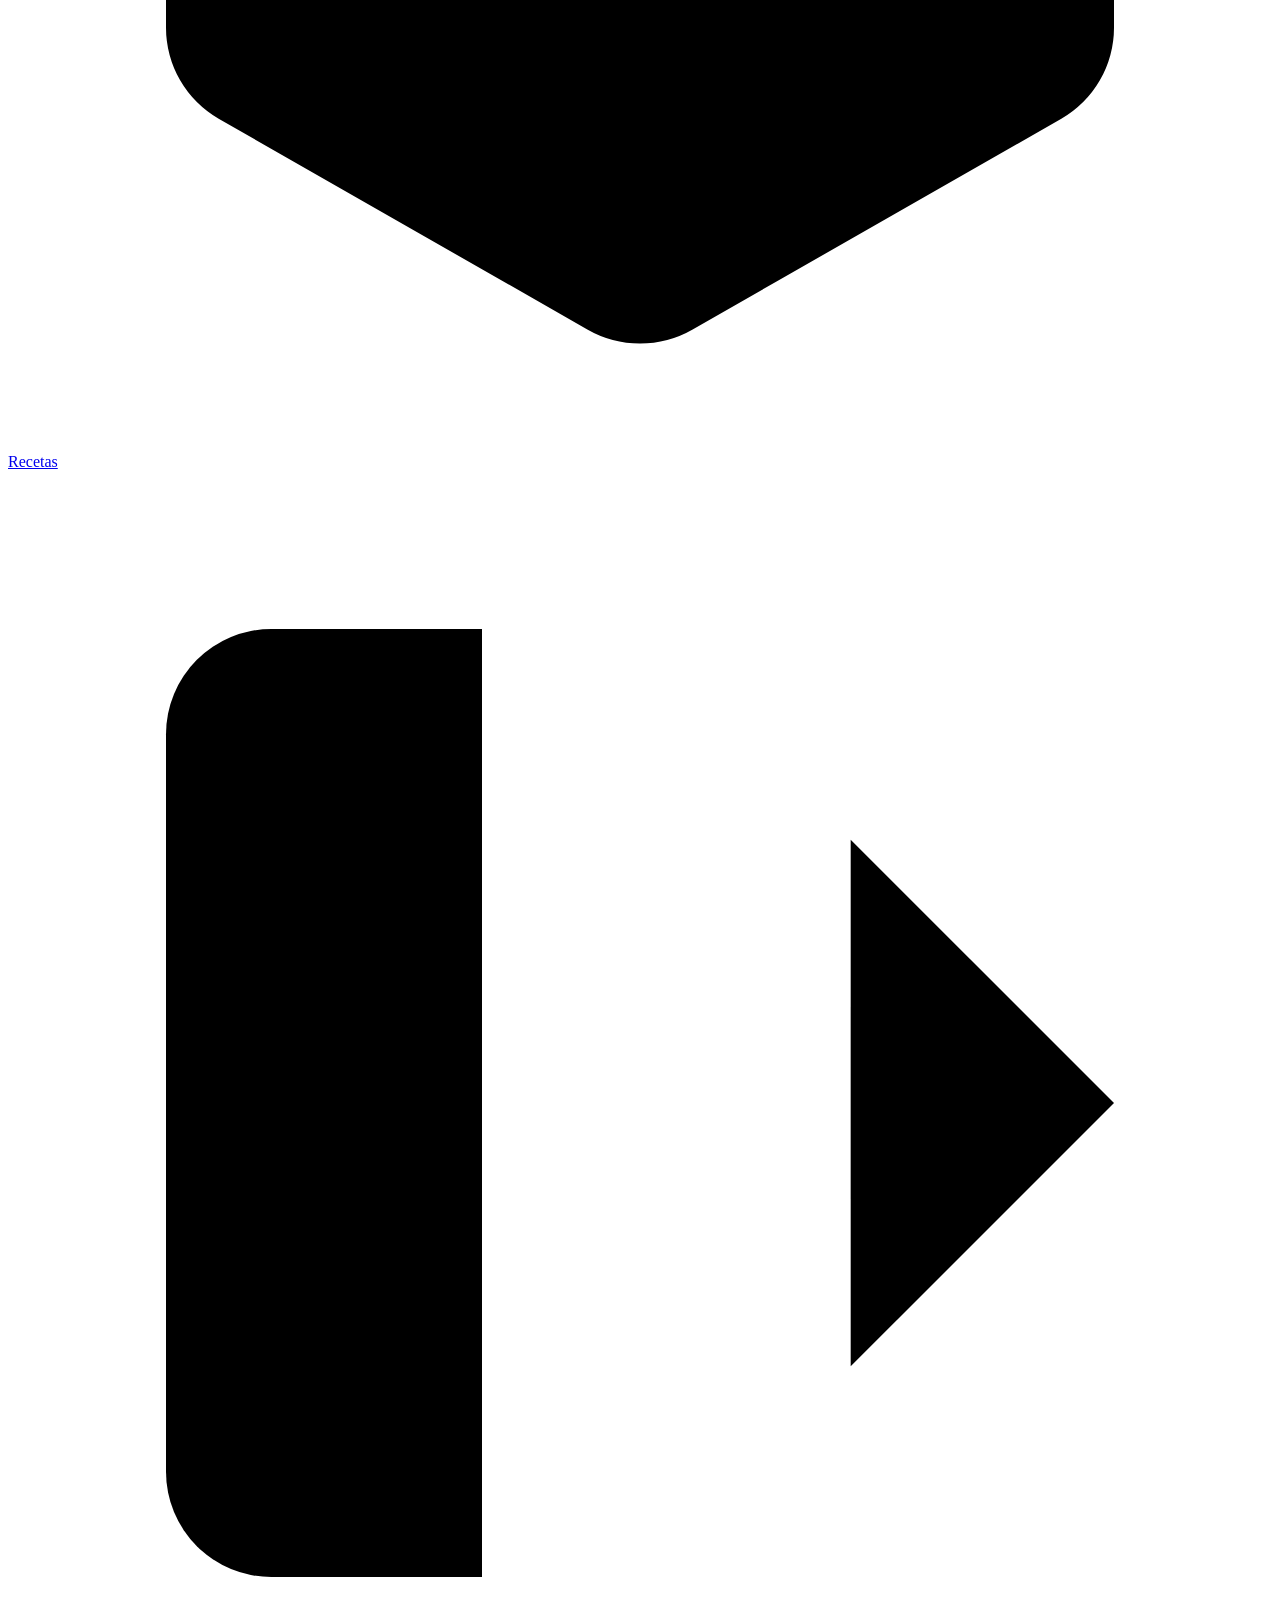
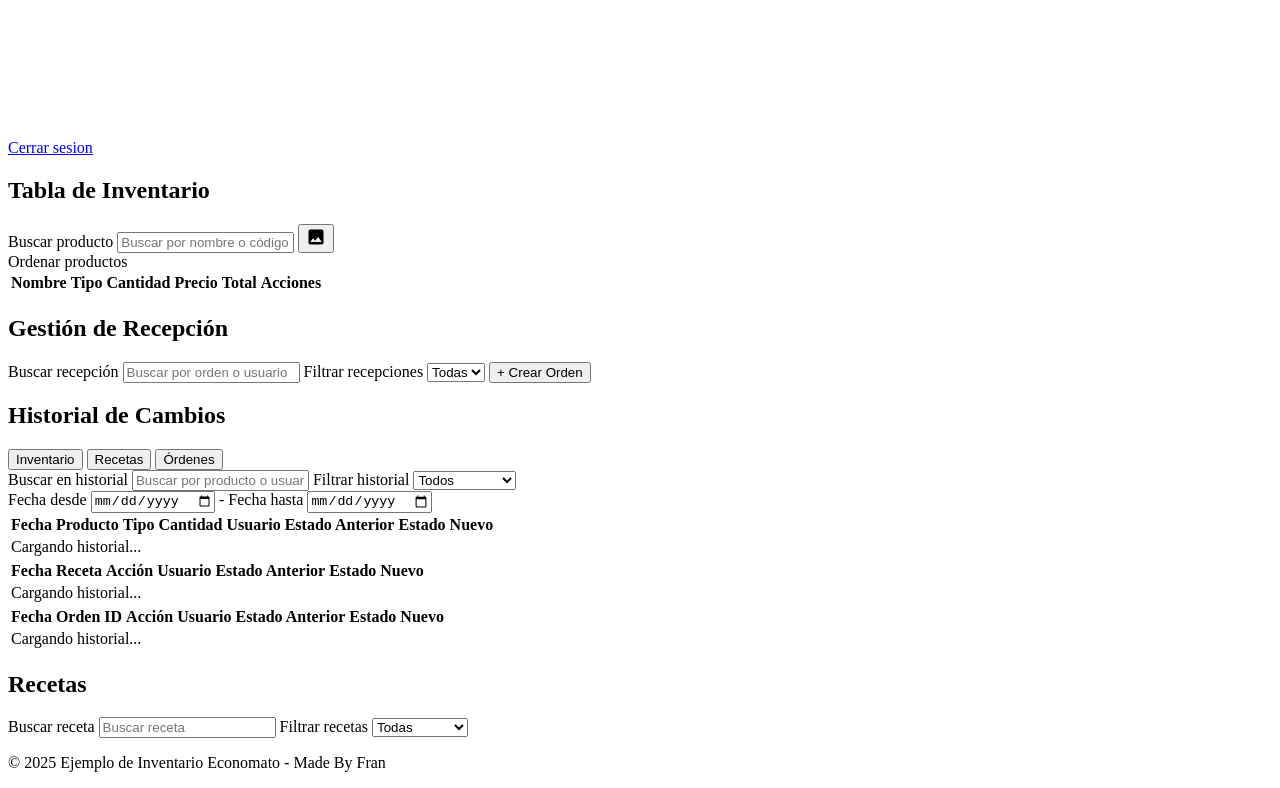
==== commit 4e6ae445: "Modificado docker compose" ====
--- a/src/main/resources/templates/index.html
+++ b/src/main/resources/templates/index.html
@@ -3,6 +3,10 @@
   <head>
     <meta charset="UTF-8" />
     <meta name="viewport" content="width=device-width, initial-scale=1.0" />
+    <meta name="description" content="Sistema de gestión de inventario para economatos - Control de stock, recetas, órdenes y recepción de productos" />
+    <meta name="theme-color" content="#667eea" />
+    <link rel="icon" type="image/svg+xml" href="data:image/svg+xml,<svg xmlns='http://www.w3.org/2000/svg' viewBox='0 0 100 100'><text y='.9em' font-size='90'>📦</text></svg>">
+    <link rel="manifest" href="/manifest.json">
     <title>Ejemplo de inventario Economato</title>
     <link rel="stylesheet" href="styles/var.css" />
     <link rel="stylesheet" href="styles/base.css" />
@@ -27,6 +31,11 @@
     <link rel="stylesheet" href="styles/history.css" />
   </head>
   <body>
+    <noscript>
+      <div style="padding: 20px; text-align: center; background: #fff3cd; color: #856404; border: 1px solid #ffeeba;">
+        <strong>JavaScript está deshabilitado.</strong> Esta aplicación requiere JavaScript para funcionar correctamente.
+      </div>
+    </noscript>
     <header>
       <button class="menu-toggle" id="menuToggle">☰</button>
       <h1>Inventario</h1>
@@ -94,10 +103,13 @@
           <h2>Tabla de Inventario</h2>
           <div class="inventory-controls">
             <div class="search-input-container">
+              <label for="inventory-search" class="visually-hidden">Buscar producto</label>
               <input
+                id="inventory-search"
                 class="inventory-search"
                 type="text"
                 placeholder="Buscar por nombre o código"
+                aria-label="Buscar por nombre o código de producto"
               />
               <button class="camera-btn" id="barcodeScannerBtn" title="Escanear código de barras">
                 <svg viewBox="0 0 24 24" width="20" height="20" fill="currentColor" xmlns="http://www.w3.org/2000/svg">
@@ -105,7 +117,8 @@
                 </svg>
               </button>
             </div>
-            <select class="mobile-sort-select" style="display: none;">
+            <label for="mobile-sort" class="visually-hidden">Ordenar productos</label>
+            <select id="mobile-sort" class="mobile-sort-select" style="display: none;" aria-label="Ordenar productos">
               <option value="">Ordenar por...</option>
               <option value="name|asc">Nombre (A-Z)</option>
               <option value="name|desc">Nombre (Z-A)</option>
@@ -141,12 +154,16 @@
         <div class="reception-header">
           <h2>Gestión de Recepción</h2>
           <div class="reception-controls">
+            <label for="reception-search" class="visually-hidden">Buscar recepción</label>
             <input
+              id="reception-search"
               class="reception-search"
               type="text"
               placeholder="Buscar por orden o usuario"
+              aria-label="Buscar por orden o usuario"
             />
-            <select class="reception-filter">
+            <label for="reception-filter" class="visually-hidden">Filtrar recepciones</label>
+            <select id="reception-filter" class="reception-filter" aria-label="Filtrar recepciones">
               <option value="all">Todas</option>
             </select>
             <button class="action-btn primary" id="createOrderBtn">
@@ -162,17 +179,21 @@
         <div class="history-header">
           <h2>Historial de Cambios</h2>
           <div class="history-controls">
-            <div class="tab-selector">
-              <button class="tab-btn active" data-tab="inventory">Inventario</button>
-              <button class="tab-btn" data-tab="recipes">Recetas</button>
-              <button class="tab-btn" data-tab="orders">Órdenes</button>
-            </div>
+            <div class="tab-selector" role="tablist" aria-label="Seleccionar tipo de historial">
+              <button class="tab-btn active" data-tab="inventory" role="tab" aria-selected="true" aria-controls="inventoryHistoryTab">Inventario</button>
+              <button class="tab-btn" data-tab="recipes" role="tab" aria-selected="false" aria-controls="recipesHistoryTab">Recetas</button>
+              <button class="tab-btn" data-tab="orders" role="tab" aria-selected="false" aria-controls="ordersHistoryTab">Órdenes</button>
+            </div>
+            <label for="history-search" class="visually-hidden">Buscar en historial</label>
             <input
+              id="history-search"
               class="history-search"
               type="text"
               placeholder="Buscar por producto o usuario"
+              aria-label="Buscar por producto o usuario"
             />
-            <select class="history-filter">
+            <label for="history-filter" class="visually-hidden">Filtrar historial</label>
+            <select id="history-filter" class="history-filter" aria-label="Filtrar por tipo de movimiento">
               <option value="all">Todos</option>
               <option value="ENTRADA">Entradas</option>
               <option value="SALIDA">Salidas</option>
@@ -180,9 +201,11 @@
               <option value="DEVOLUCION">Devoluciones</option>
             </select>
             <div class="date-range-picker">
-              <input type="date" class="date-input" id="dateFrom" />
-              <span>-</span>
-              <input type="date" class="date-input" id="dateTo" />
+              <label for="dateFrom" class="visually-hidden">Fecha desde</label>
+              <input type="date" class="date-input" id="dateFrom" aria-label="Fecha desde" />
+              <span aria-hidden="true">-</span>
+              <label for="dateTo" class="visually-hidden">Fecha hasta</label>
+              <input type="date" class="date-input" id="dateTo" aria-label="Fecha hasta" />
             </div>
           </div>
         </div>
@@ -270,12 +293,16 @@
         <div class="recipes-header">
           <h2>Recetas</h2>
           <div class="recipes-controls">
+            <label for="recipes-search" class="visually-hidden">Buscar receta</label>
             <input
+              id="recipes-search"
               class="recipes-search"
               type="text"
               placeholder="Buscar receta"
+              aria-label="Buscar receta"
             />
-            <select class="recipes-filter">
+            <label for="recipes-filter" class="visually-hidden">Filtrar recetas</label>
+            <select id="recipes-filter" class="recipes-filter" aria-label="Filtrar recetas por costo">
               <option value="">Todas</option>
               <option value="cost-asc">Menor costo</option>
               <option value="cost-desc">Mayor costo</option>
@@ -294,16 +321,16 @@
       <p>&copy; 2025 Ejemplo de Inventario Economato - Made By Fran</p>
     </footer>
 
-    <script  type="module" src="scripts/api/products.api.js"></script>
-    <script  type="module" src="scripts/api/recipes.api.js"></script>
-    <script  type="module" src="scripts/api/orders.api.js"></script>
-    <script  type="module" src="scripts/api/reception.api.js"></script>
-    <script  type="module" src="scripts/api/audit.api.js"></script>
-
-    <script type="module" src="scripts/components/auth.component.js"></script>
-    <script type="module" src="scripts/components/orders.component.js"></script>
-    <script type="module" src="scripts/components/history.component.js"></script>
-
-    <script type="module" src="scripts/script.js"></script>
+    <script type="module" src="scripts/api/products.api.js" defer></script>
+    <script type="module" src="scripts/api/recipes.api.js" defer></script>
+    <script type="module" src="scripts/api/orders.api.js" defer></script>
+    <script type="module" src="scripts/api/reception.api.js" defer></script>
+    <script type="module" src="scripts/api/audit.api.js" defer></script>
+
+    <script type="module" src="scripts/components/auth.component.js" defer></script>
+    <script type="module" src="scripts/components/orders.component.js" defer></script>
+    <script type="module" src="scripts/components/history.component.js" defer></script>
+
+    <script type="module" src="scripts/script.js" defer></script>
   </body>
 </html>
